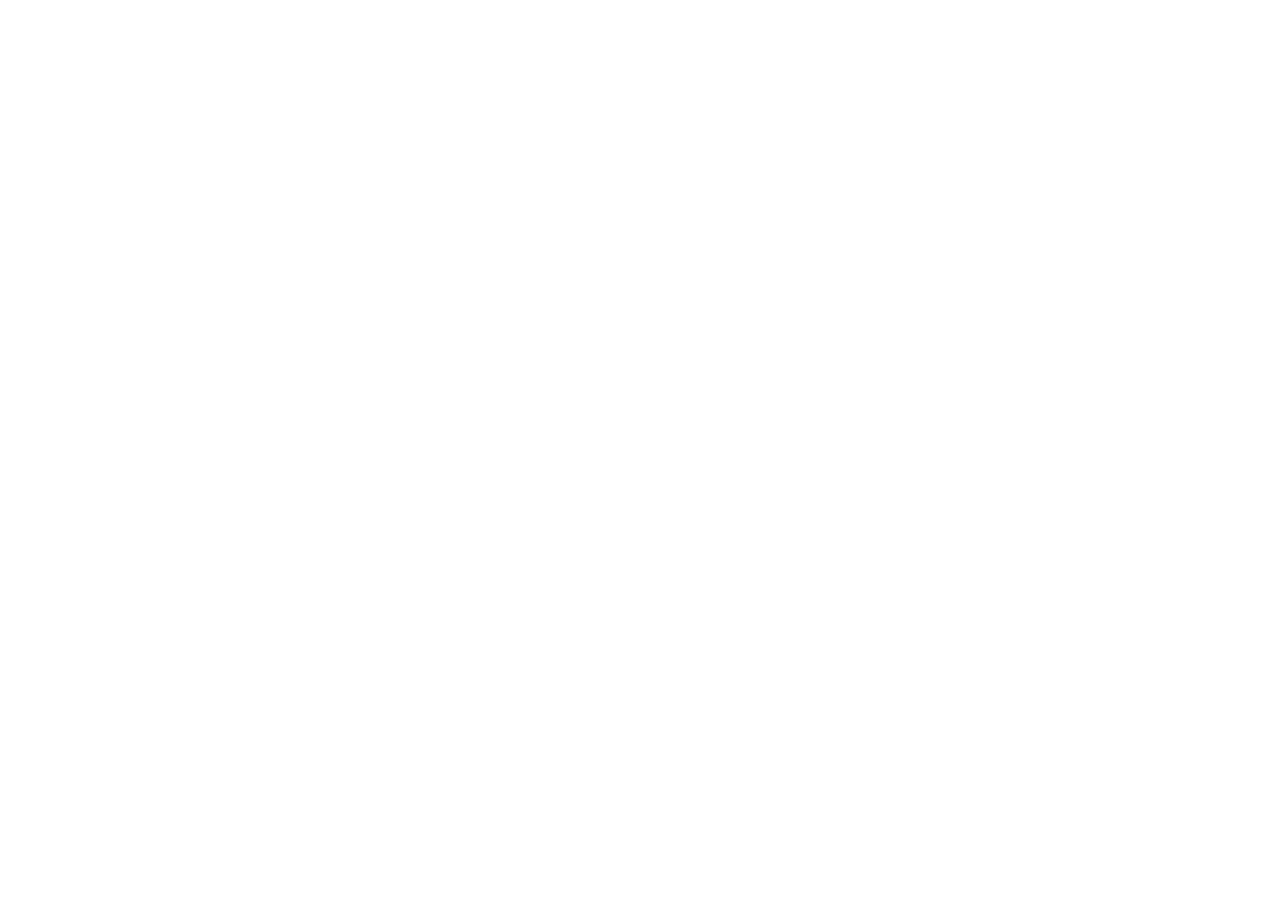
==== index.html @ 4b677709 "update" ====
<!DOCTYPE html>
<html lang="pt-br">
<head>
    <meta charset="UTF-8">
    <meta http-equiv="X-UA-Compatible" content="IE=edge">
    <meta name="viewport" content="width=device-width, initial-scale=1.0">
    <title>Projeto Redes Sociais</title>
</head>
<body>
    
</body>
</html>
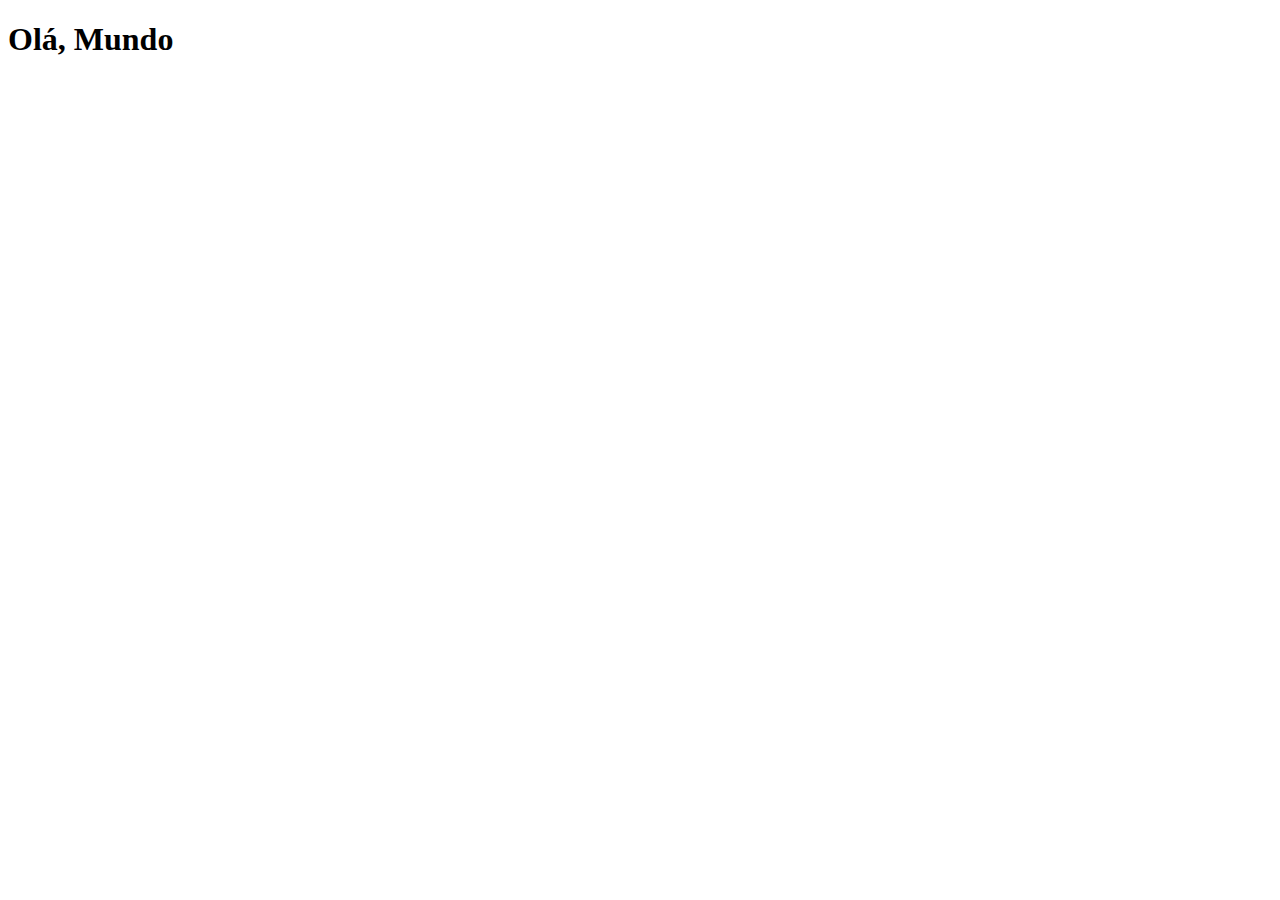
==== commit 5acd3665: "projeto social" ====
--- a/index.html
+++ b/index.html
@@ -5,8 +5,9 @@
     <meta http-equiv="X-UA-Compatible" content="IE=edge">
     <meta name="viewport" content="width=device-width, initial-scale=1.0">
     <title>Projeto Redes Sociais</title>
+    <link rel="shortcut icon" href="favicon.ico" type="image/x-icon">
 </head>
 <body>
-    
+    <h1>Olá, Mundo</h1>
 </body>
 </html>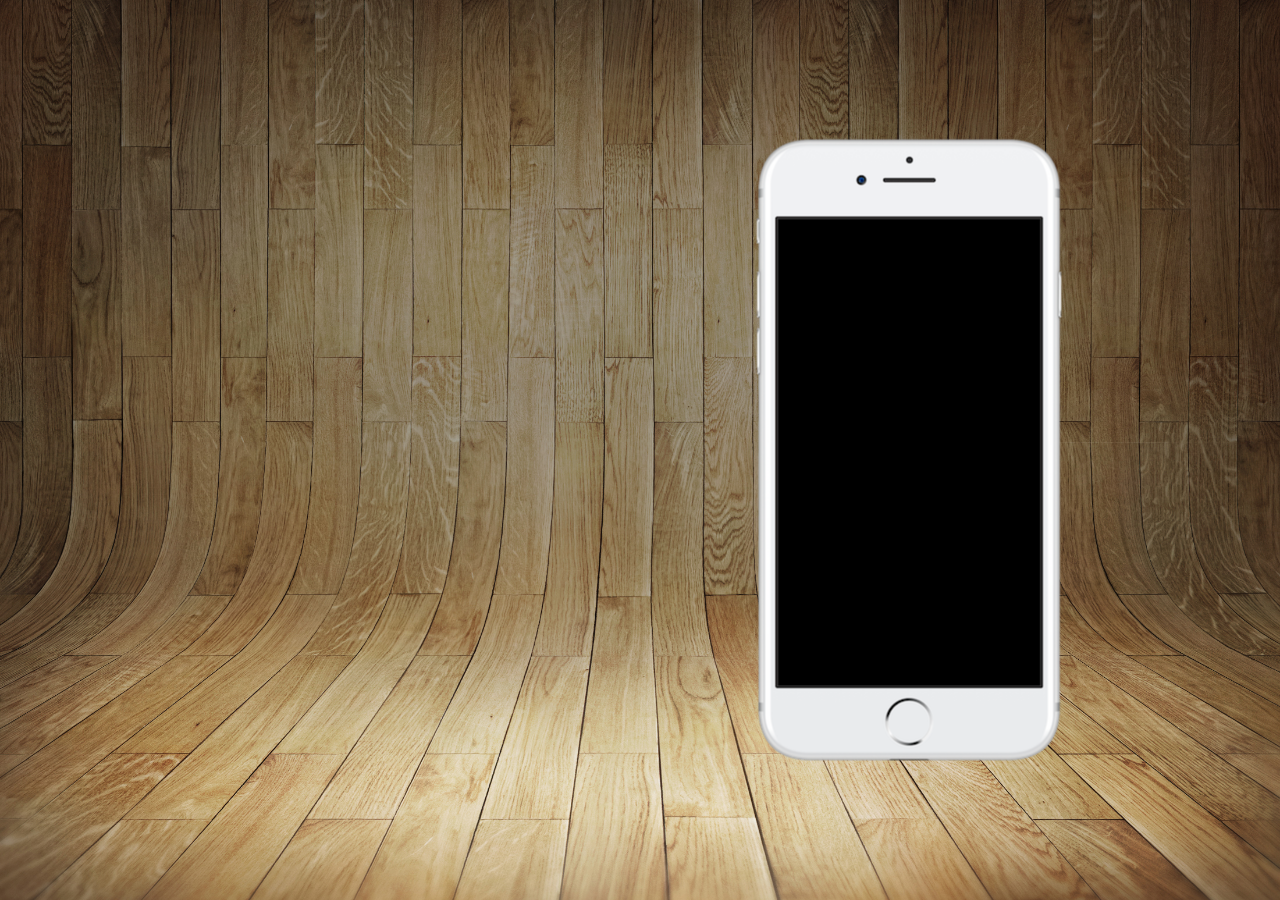
==== commit b3560aaa: "atualização projeto social" ====
--- a/index.html
+++ b/index.html
@@ -6,8 +6,16 @@
     <meta name="viewport" content="width=device-width, initial-scale=1.0">
     <title>Projeto Redes Sociais</title>
     <link rel="shortcut icon" href="favicon.ico" type="image/x-icon">
+    <link rel="stylesheet" href="estilos/style.css">
 </head>
 <body>
-    <h1>Olá, Mundo</h1>
+    <main>
+        <section id="telefone">
+
+        </section>
+        <section id="redes-sociais">
+
+        </section>
+    </main>
 </body>
 </html>--- a/estilos/style.css
+++ b/estilos/style.css
@@ -0,0 +1,39 @@
+@charset "UTF-8";
+
+*{
+    margin: 0px;
+    padding: 0px;
+    font-family: Arial, Helvetica, sans-serif;
+}
+
+html, body{
+    background-color: black;
+    width: 202vh;
+    height: 100vh;
+}
+
+body{
+    background: url('../imagens/fundo-madeira.jpg') no-repeat top center;
+    background-size: cover;
+    background-attachment: fixed;
+}
+
+main{
+    /*A POSITION RELATIVE É SEMPRE A DE BAIXO O FUNDO A IMAGEM DO FUNDO*/
+    position: relative;
+    height: 100vh;
+}
+
+section#telefone{
+    /* A POSITION ABSOLUTE É A QUE ESTA EM CIMA EM CIMA EM CIMA*/
+    position: absolute;
+    top: 50%;
+    left: 50%;
+    transform: translate(-50%, -50%);
+
+    height: 627px;
+    width: 311px;
+    background:url('../imagens/frame-iphone.png') no-repeat;
+
+}
+
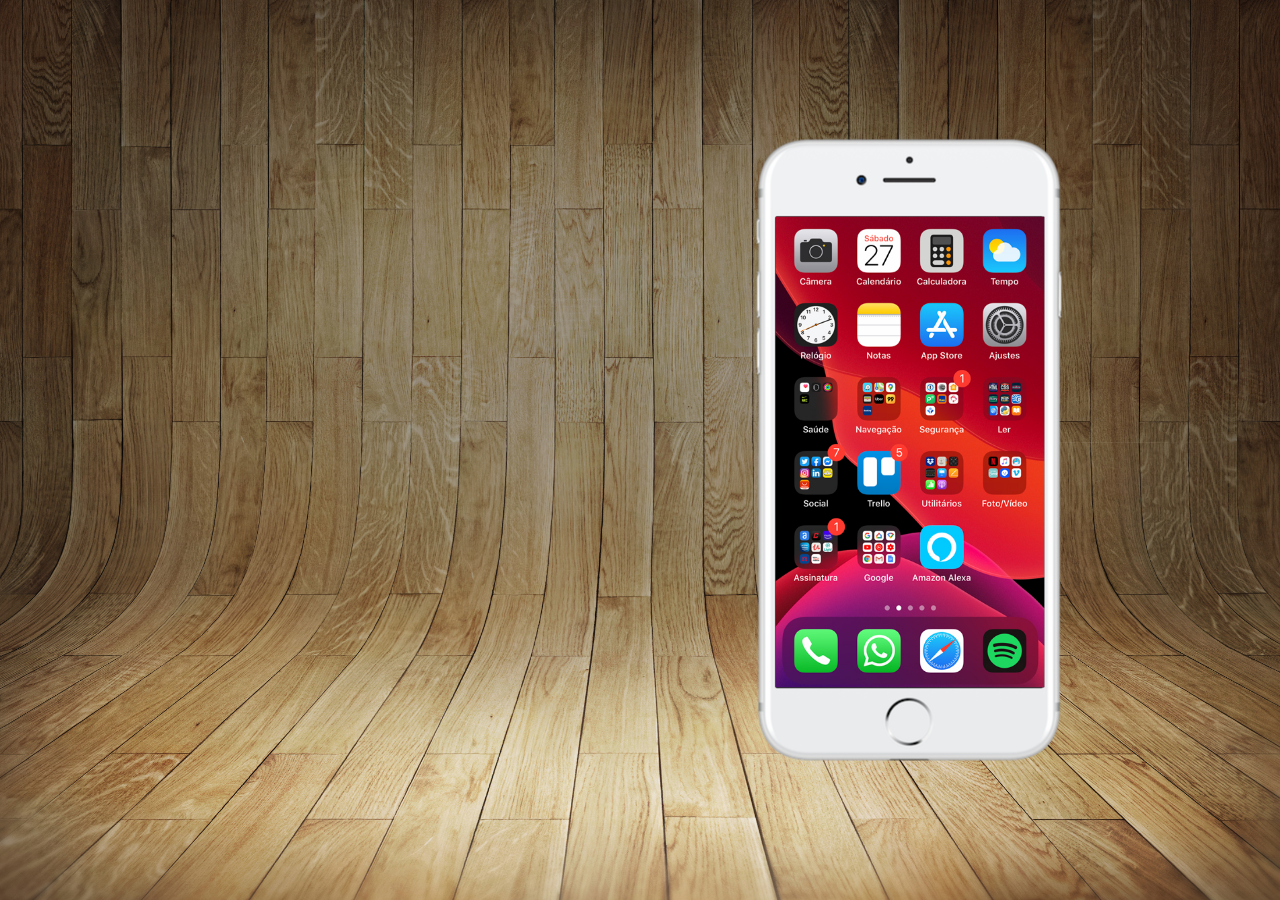
==== commit 86a2cdff: "criei a tela home" ====
--- a/index.html
+++ b/index.html
@@ -11,8 +11,8 @@
 <body>
     <main>
         <section id="telefone">
-
-        </section>
+            <iframe src="home.html" name="tela" id="tela" frameborder="0"></iframe>
+        </section> 
         <section id="redes-sociais">
 
         </section>
--- a/estilos/style.css
+++ b/estilos/style.css
@@ -6,7 +6,7 @@
     font-family: Arial, Helvetica, sans-serif;
 }
 
-html, body{
+html, body{13:20 04/11/2022
     background-color: black;
     width: 202vh;
     height: 100vh;
@@ -34,6 +34,12 @@
     height: 627px;
     width: 311px;
     background:url('../imagens/frame-iphone.png') no-repeat;
-
 }
 
+iframe#tela{
+    position: relative;
+    top: 80px;
+    left: 22px;
+    width: 269px;
+    height: 471px;
+}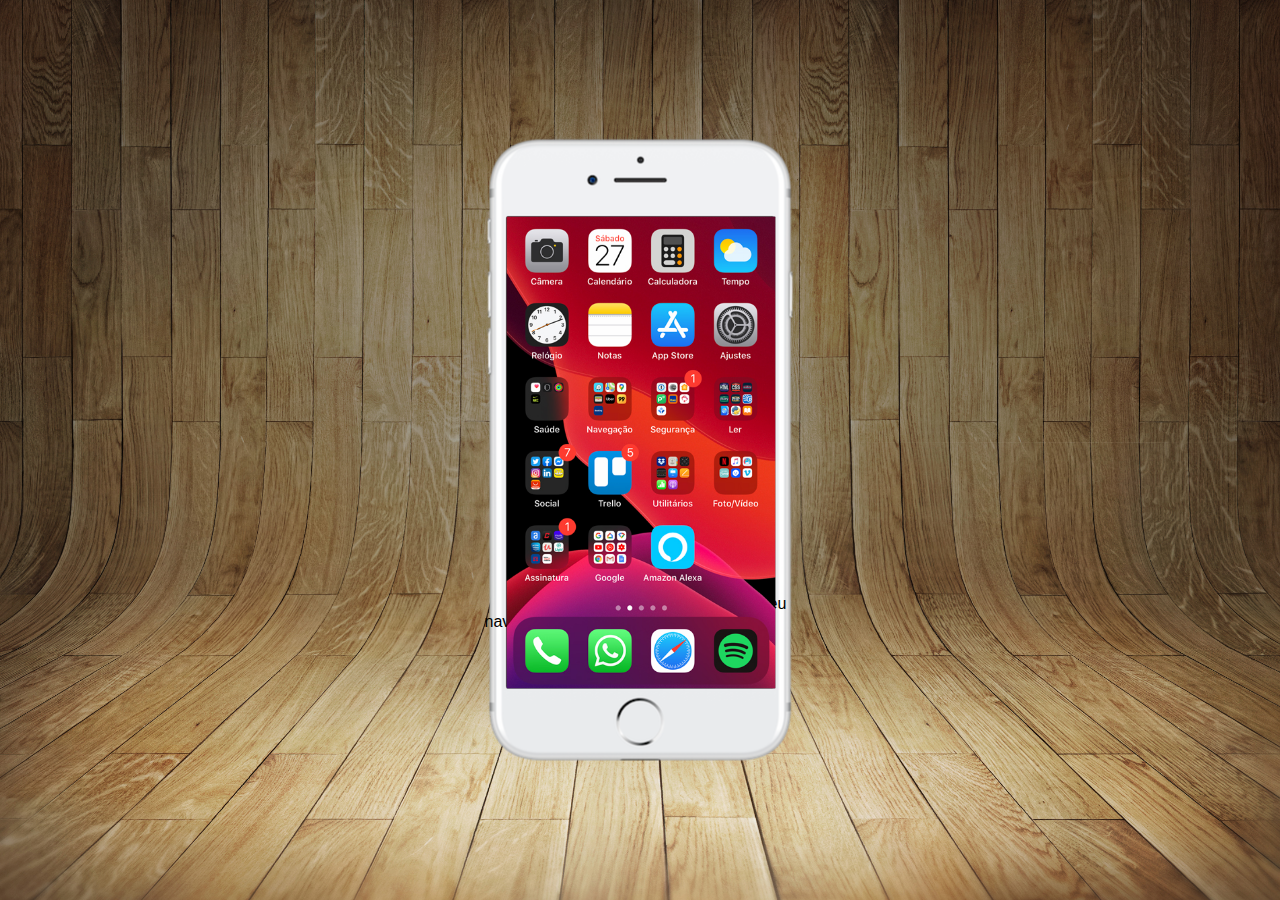
==== commit 91ea2a86: "update" ====
--- a/index.html
+++ b/index.html
@@ -12,6 +12,7 @@
     <main>
         <section id="telefone">
             <iframe src="home.html" name="tela" id="tela" frameborder="0"></iframe>
+            Seu navegador não é compatível com isso. 
         </section> 
         <section id="redes-sociais">
 
--- a/estilos/style.css
+++ b/estilos/style.css
@@ -6,9 +6,9 @@
     font-family: Arial, Helvetica, sans-serif;
 }
 
-html, body{13:20 04/11/2022
+html, body{
     background-color: black;
-    width: 202vh;
+    width: 100vw;
     height: 100vh;
 }
 
@@ -41,5 +41,5 @@
     top: 80px;
     left: 22px;
     width: 269px;
-    height: 471px;
+    height: 472px;
 }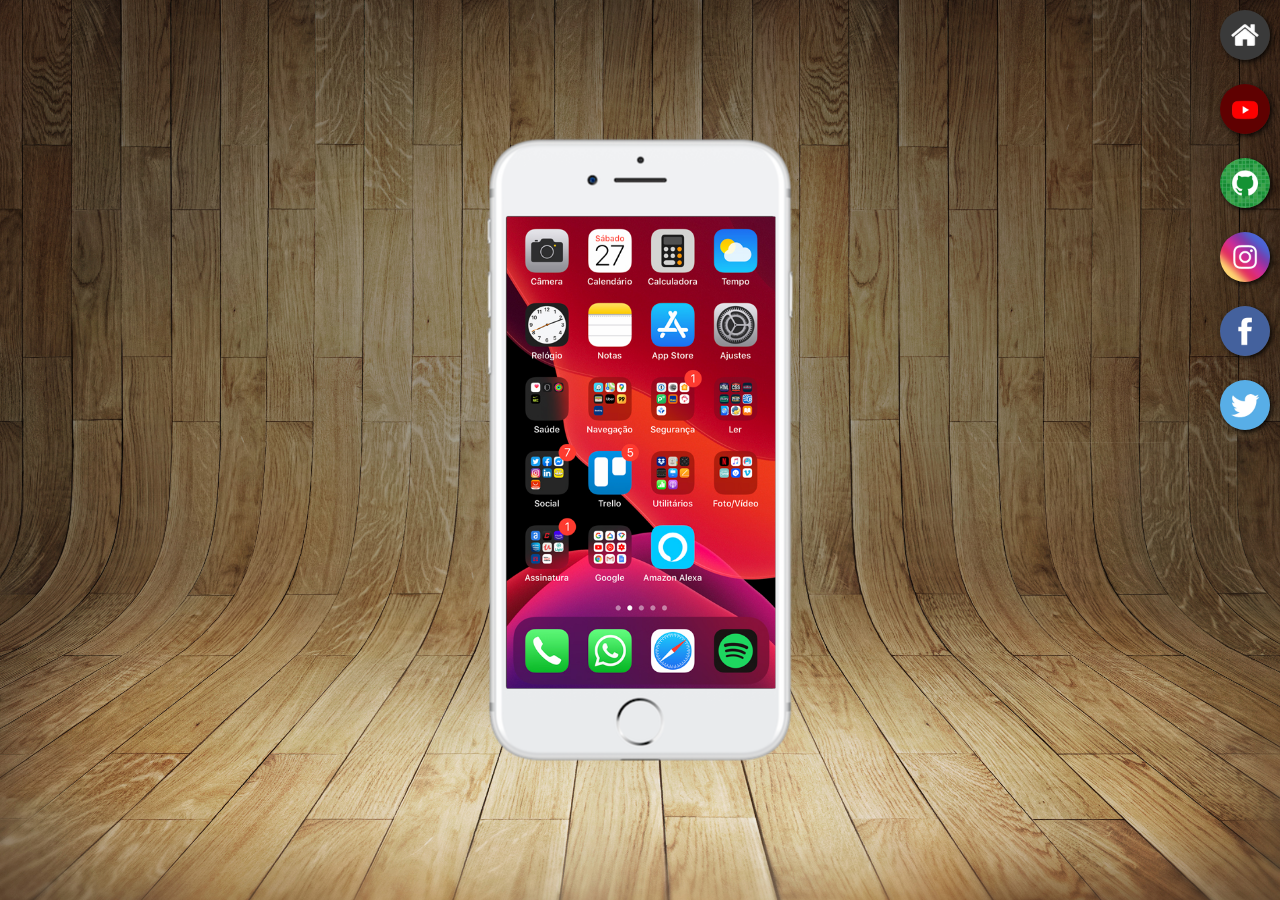
==== commit afedb797: "update" ====
--- a/index.html
+++ b/index.html
@@ -11,11 +11,17 @@
 <body>
     <main>
         <section id="telefone">
-            <iframe src="home.html" name="tela" id="tela" frameborder="0"></iframe>
-            Seu navegador não é compatível com isso. 
+            <iframe src="home.html" name="tela" id="tela" frameborder="0">
+                Seu navegador não é compatível com isso.
+            </iframe>
         </section> 
         <section id="redes-sociais">
-
+            <a href="#" target="tela"><img src="imagens/logo-home.jpg" alt=""></a><br>
+            <a href="#" target="tela"><img src="imagens/logo-youtube.jpg" alt=""></a><br>
+            <a href="#" target="tela"><img src="imagens/logo-github.jpg" alt=""></a><br>
+            <a href="#" target="tela"><img src="imagens/logo-instagram.jpg" alt=""></a><br>
+            <a href="#" target="tela"><img src="imagens/logo-facebook.jpg" alt=""></a><br>
+            <a href="#" target="tela"><img src="imagens/logo-twitter.jpg" alt=""></a>
         </section>
     </main>
 </body>
--- a/estilos/style.css
+++ b/estilos/style.css
@@ -42,4 +42,23 @@
     left: 22px;
     width: 269px;
     height: 472px;
+}
+
+section#redes-sociais{
+    text-align: right;
+}
+
+section#redes-sociais img{
+    width: 50px;
+    margin: 10px;
+    border-radius: 50%;
+    box-shadow: 2px 2px 5px rgba(0, 0, 0, 0.822);
+    box-sizing: border-box;
+}
+
+section#redes-sociais img:hover{
+    border: 2px solid white;
+    transform: translate(-4px, 4px);
+    box-shadow: 5px 5px 10px black;
+    transition: transform .2s;
 }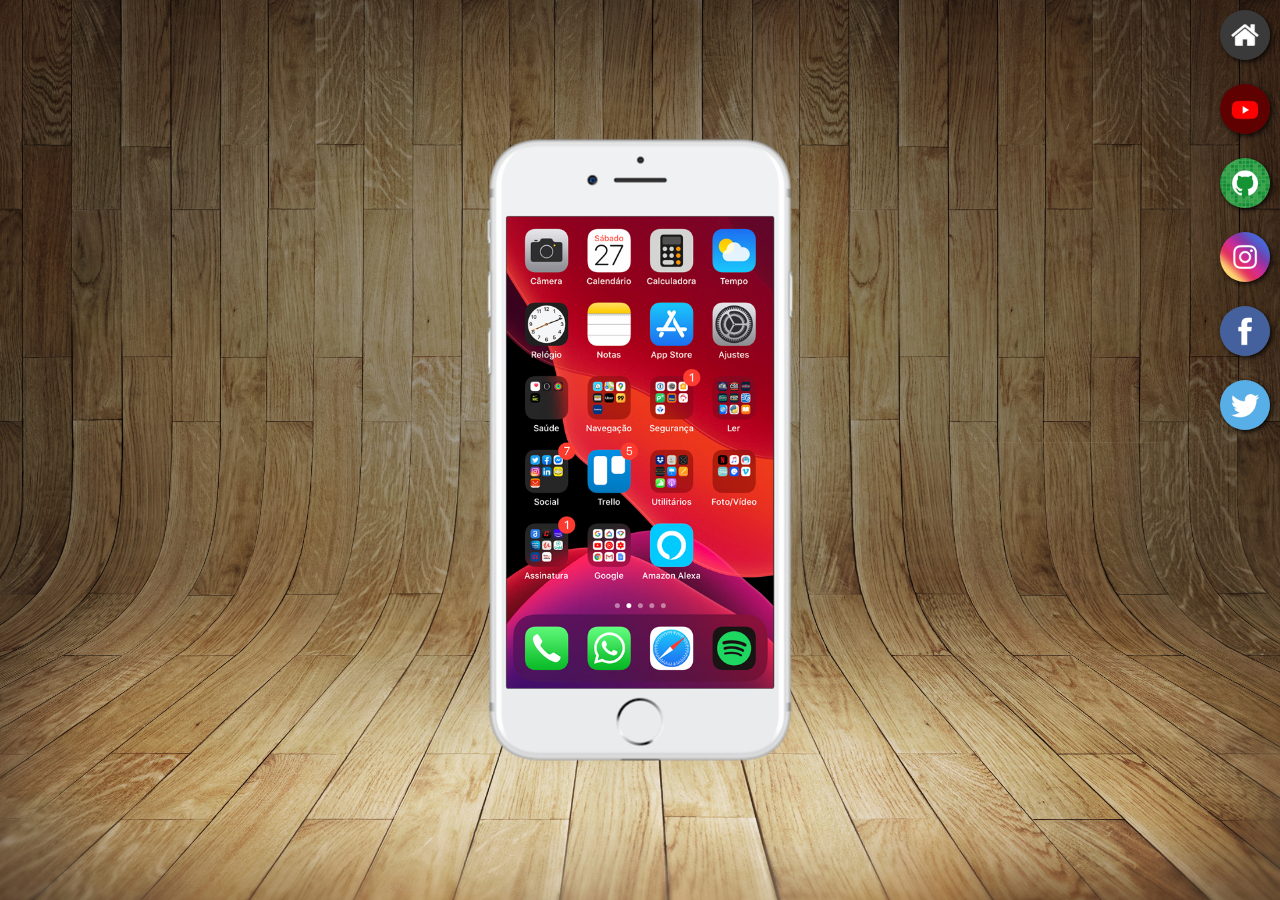
==== commit f8a88f2f: "finalizado projeto-social" ====
--- a/index.html
+++ b/index.html
@@ -16,12 +16,12 @@
             </iframe>
         </section> 
         <section id="redes-sociais">
-            <a href="#" target="tela"><img src="imagens/logo-home.jpg" alt=""></a><br>
-            <a href="#" target="tela"><img src="imagens/logo-youtube.jpg" alt=""></a><br>
-            <a href="#" target="tela"><img src="imagens/logo-github.jpg" alt=""></a><br>
-            <a href="#" target="tela"><img src="imagens/logo-instagram.jpg" alt=""></a><br>
-            <a href="#" target="tela"><img src="imagens/logo-facebook.jpg" alt=""></a><br>
-            <a href="#" target="tela"><img src="imagens/logo-twitter.jpg" alt=""></a>
+            <a href="home.html" target="tela"><img src="imagens/logo-home.jpg" alt="logo"></a><br>
+            <a href="youtube.html" target="tela"><img src="imagens/logo-youtube.jpg" alt="youtube"></a><br>
+            <a href="github.html" target="tela"><img src="imagens/logo-github.jpg" alt="gthub"></a><br>
+            <a href="instagram.html" target="tela"><img src="imagens/logo-instagram.jpg" alt="instagram"></a><br>
+            <a href="facebook.html" target="tela"><img src="imagens/logo-facebook.jpg" alt="facebook"></a><br>
+            <a href="twitter.html" target="tela"><img src="imagens/logo-twitter.jpg" alt="twitter"></a>
         </section>
     </main>
 </body>
--- a/estilos/style.css
+++ b/estilos/style.css
@@ -40,7 +40,7 @@
     position: relative;
     top: 80px;
     left: 22px;
-    width: 269px;
+    width: 267px;
     height: 472px;
 }
 
@@ -51,9 +51,9 @@
 section#redes-sociais img{
     width: 50px;
     margin: 10px;
-    border-radius: 50%;
+    border-radius: 50%; /*PARA FICAR REDONDA A IMAGEM */
     box-shadow: 2px 2px 5px rgba(0, 0, 0, 0.822);
-    box-sizing: border-box;
+    box-sizing: border-box; /* PARA A BORDA FAZER PARTE DA CAIXA */
 }
 
 section#redes-sociais img:hover{
